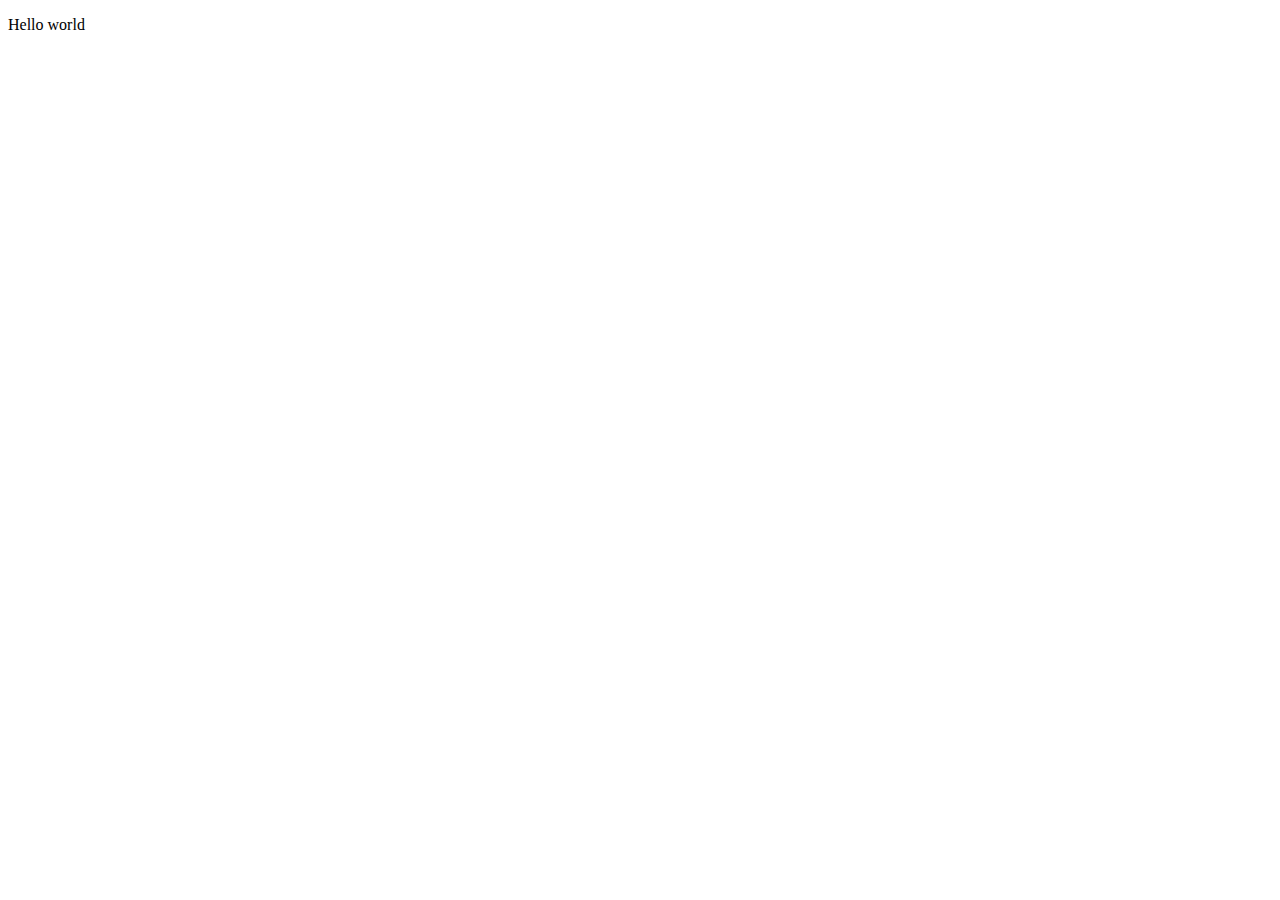
==== portfolio.html @ b16a6ef0 "create new project structure" ====
<!DOCTYPE html>
<html lang="pl">
  <head>
    <meta charset="UTF-8" />
    <meta http-equiv="X-UA-Compatible" content="IE=edge" />
    <meta name="viewport" content="width=device-width, initial-scale=1.0" />
    <title>Portfolio</title>
    <link rel="stylesheet" href="./css/styles.css" />
    <link rel="preconnect" href="https://fonts.googleapis.com" />
    <link rel="preconnect" href="https://fonts.gstatic.com" crossorigin />
    <link
      href="https://fonts.googleapis.com/css2?family=Raleway:wght@700&family=Roboto:wght@400;500;700;900&display=swap"
      rel="stylesheet"
    />
  </head>
  <body>
    <p>Hello world</p>
  </body>
</html>
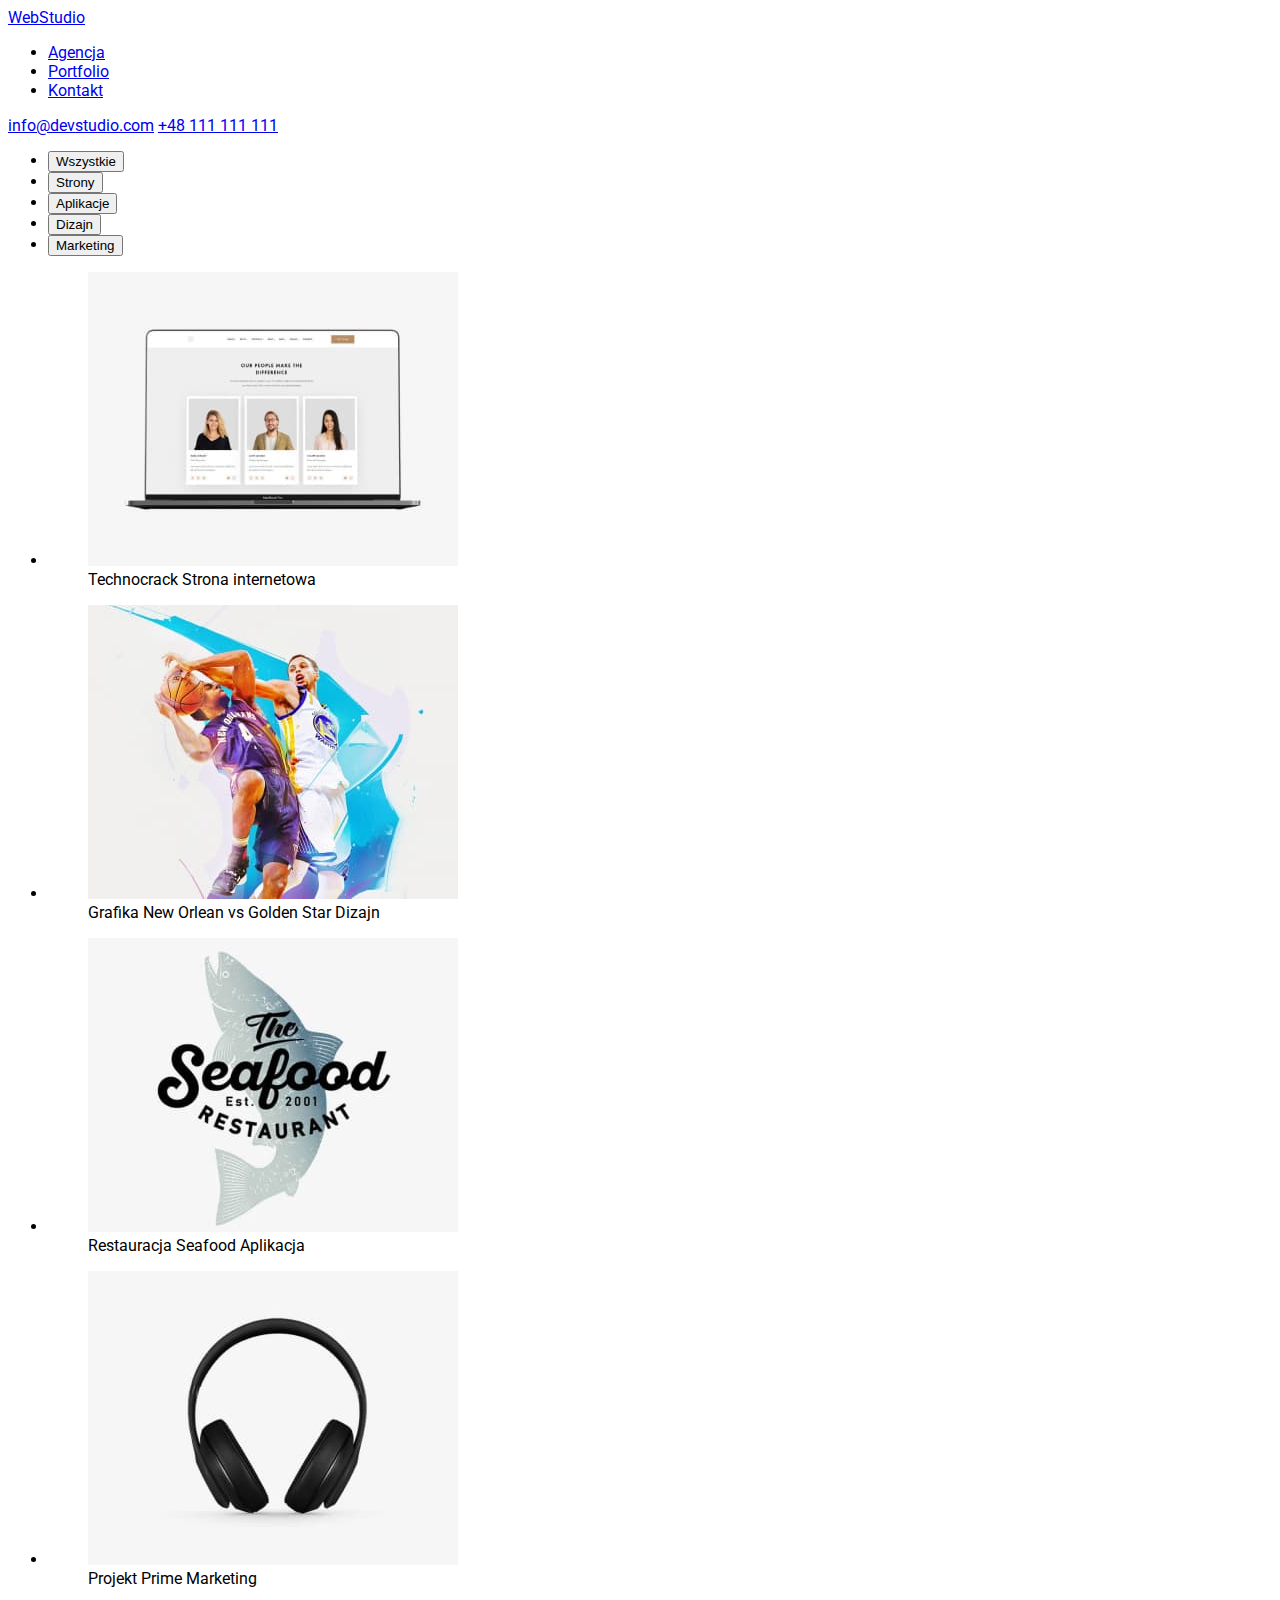
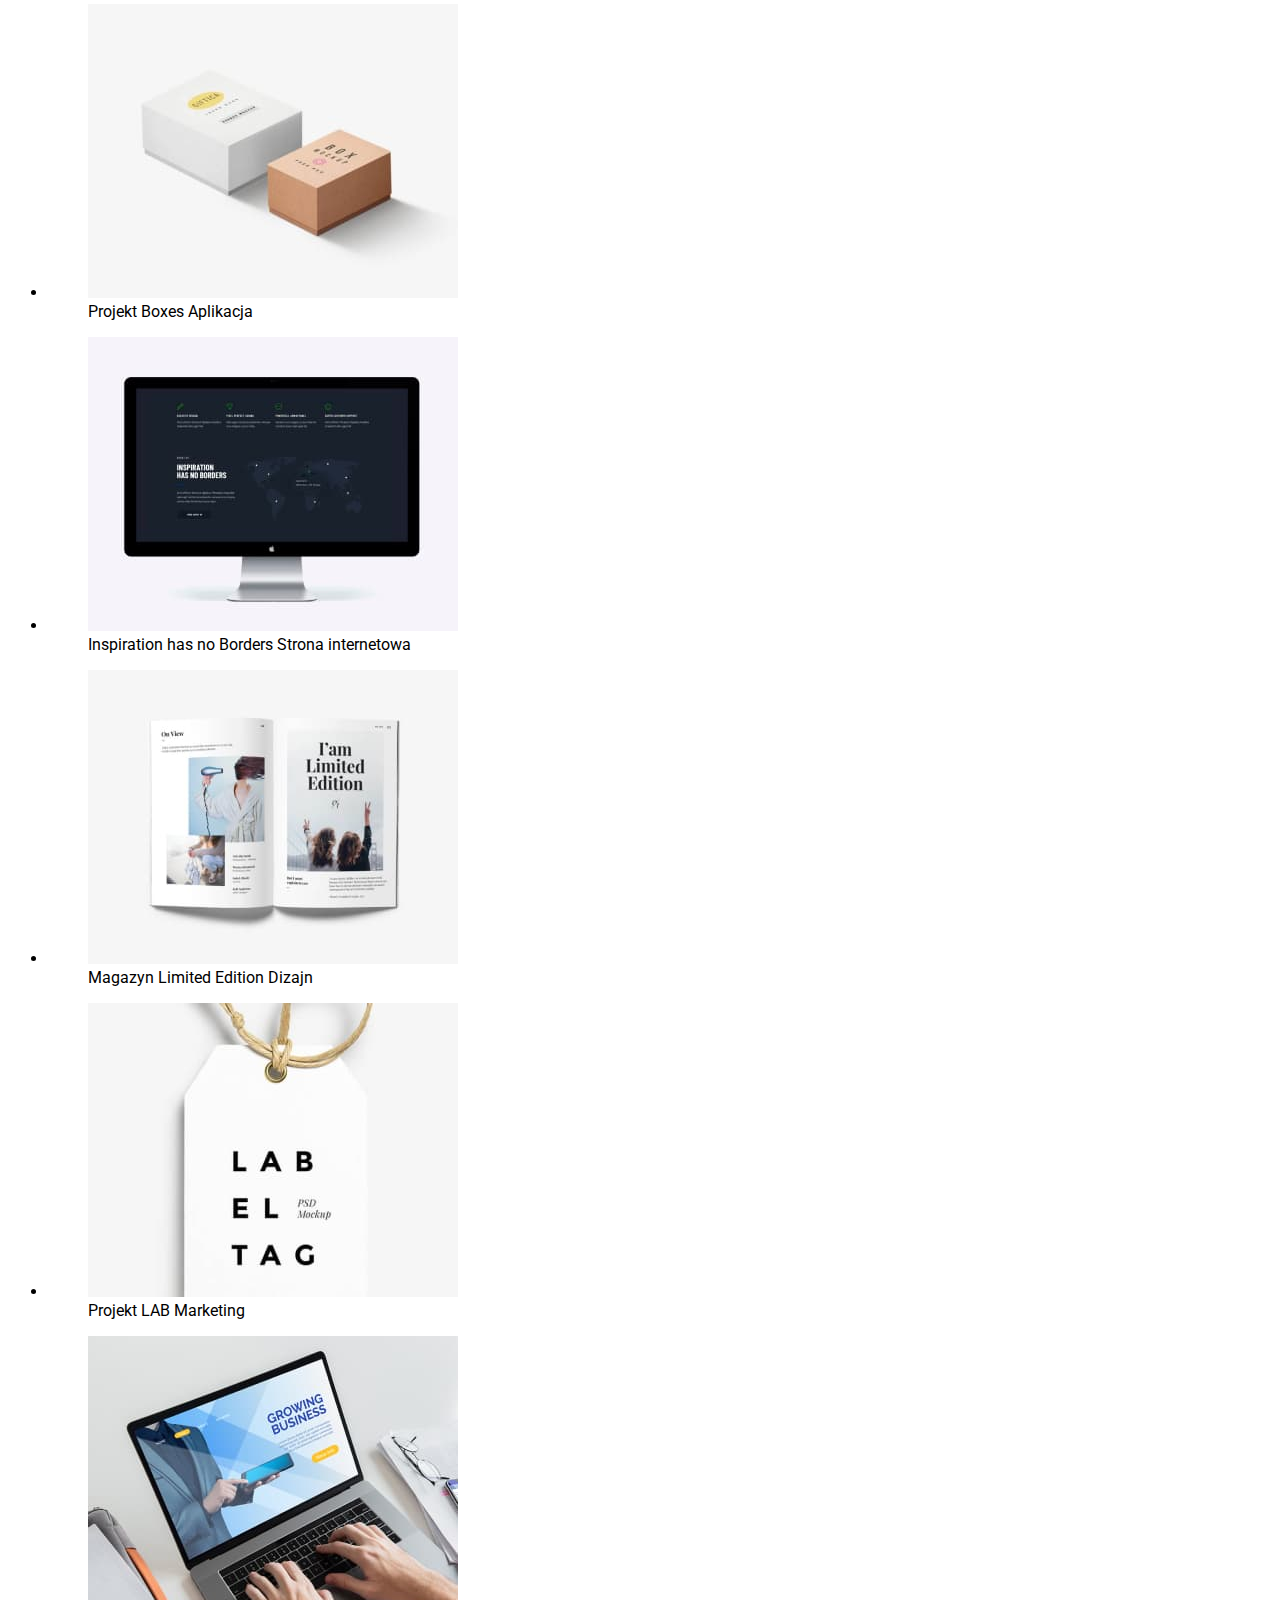
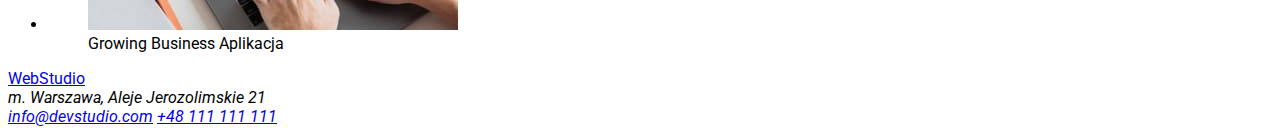
==== commit 02e9d5bb: "portfolio.html" ====
--- a/portfolio.html
+++ b/portfolio.html
@@ -14,6 +14,147 @@
     />
   </head>
   <body>
-    <p>Hello world</p>
+    <header>
+      <nav>
+        <a href="./index.html">WebStudio</a>
+        <ul>
+          <li><a href="Agencja">Agencja</a></li>
+          <li><a href="./portfolio.html">Portfolio</a></li>
+          <li><a href="Kontakt">Kontakt</a></li>
+        </ul>
+      </nav>
+      <a href="mailto:info@devstudio.com">info@devstudio.com</a>
+      <a href="tel:+48111111111">+48 111 111 111</a>
+    </header>
+    <div>
+      <ul class="button">
+        <li><button type="button">Wszystkie</button></li>
+        <li><button type="button">Strony</button></li>
+        <li><button type="button">Aplikacje</button></li>
+        <li><button type="button">Dizajn</button></li>
+        <li><button type="button">Marketing</button></li>
+      </ul>
+    </div>
+    <main>
+      <ul>
+        <li>
+          <figure>
+            <img
+              src="./images/Portfolio/Technocrack.jpg"
+              alt="Technocrack"
+              width="370"
+              height="294"
+            />
+            <figcaption>Technocrack Strona internetowa</figcaption>
+          </figure>
+        </li>
+
+        <li>
+          <figure>
+            <img
+              src="./images/Portfolio/New Orlean-vs-Golden-Star.jpg"
+              alt="NBA poster"
+              width="370"
+              height="294"
+            />
+            <figcaption>Grafika New Orlean vs Golden Star Dizajn</figcaption>
+          </figure>
+        </li>
+
+        <li>
+          <figure>
+            <img
+              src="./images/Portfolio/Restauracja-Seafood.jpg"
+              alt="Restauracja Seafood"
+              width="370"
+              height="294"
+            />
+            <figcaption>Restauracja Seafood Aplikacja</figcaption>
+          </figure>
+        </li>
+
+        <li>
+          <figure>
+            <img
+              src="./images/Portfolio/Projekt-Prime.jpg"
+              alt="Sluchawki"
+              width="370"
+              height="294"
+            />
+            <figcaption>Projekt Prime Marketing</figcaption>
+          </figure>
+        </li>
+
+        <li>
+          <figure>
+            <img
+              src="./images/Portfolio/Projekt-Boxes.jpg"
+              alt="Kartony"
+              width="370"
+              height="294"
+            />
+            <figcaption>Projekt Boxes Aplikacja</figcaption>
+          </figure>
+        </li>
+
+        <li>
+          <figure>
+            <img
+              src="./images/Portfolio/Inspiration-has-no-Borders.jpg"
+              alt="Monitor"
+              width="370"
+              height="294"
+            />
+            <figcaption>
+              Inspiration has no Borders Strona internetowa
+            </figcaption>
+          </figure>
+        </li>
+
+        <li>
+          <figure>
+            <img
+              src="./images/Portfolio/Magazyn-Limited-Edition.jpg"
+              alt="Czasopismo"
+              width="370"
+              height="294"
+            />
+            <figcaption>Magazyn Limited Edition Dizajn</figcaption>
+          </figure>
+        </li>
+
+        <li>
+          <figure>
+            <img
+              src="./images/Portfolio/Projekt-LAB.jpg"
+              alt="Etykieta LAB"
+              width="370"
+              height="294"
+            />
+            <figcaption>Projekt LAB Marketing</figcaption>
+          </figure>
+        </li>
+
+        <li>
+          <figure>
+            <img
+              src="./images/Portfolio/Growing-Business.jpg"
+              alt="Laptop Growing Business"
+              width="370"
+              height="294"
+            />
+            <figcaption>Growing Business Aplikacja</figcaption>
+          </figure>
+        </li>
+      </ul>
+    </main>
+    <footer>
+      <a href="WebStudio">WebStudio</a>
+      <address>m. Warszawa, Aleje Jerozolimskie 21</address>
+      <address>
+        <a href="mailto:info@devstudio.com">info@devstudio.com</a>
+        <a href="tel:+48111111111">+48 111 111 111</a>
+      </address>
+    </footer>
   </body>
 </html>
--- a/css/styles.css
+++ b/css/styles.css
@@ -0,0 +1,7 @@
+body {
+  font-family: "Roboto", sans-serif;
+}
+
+.button {
+  cursor: pointer;
+}
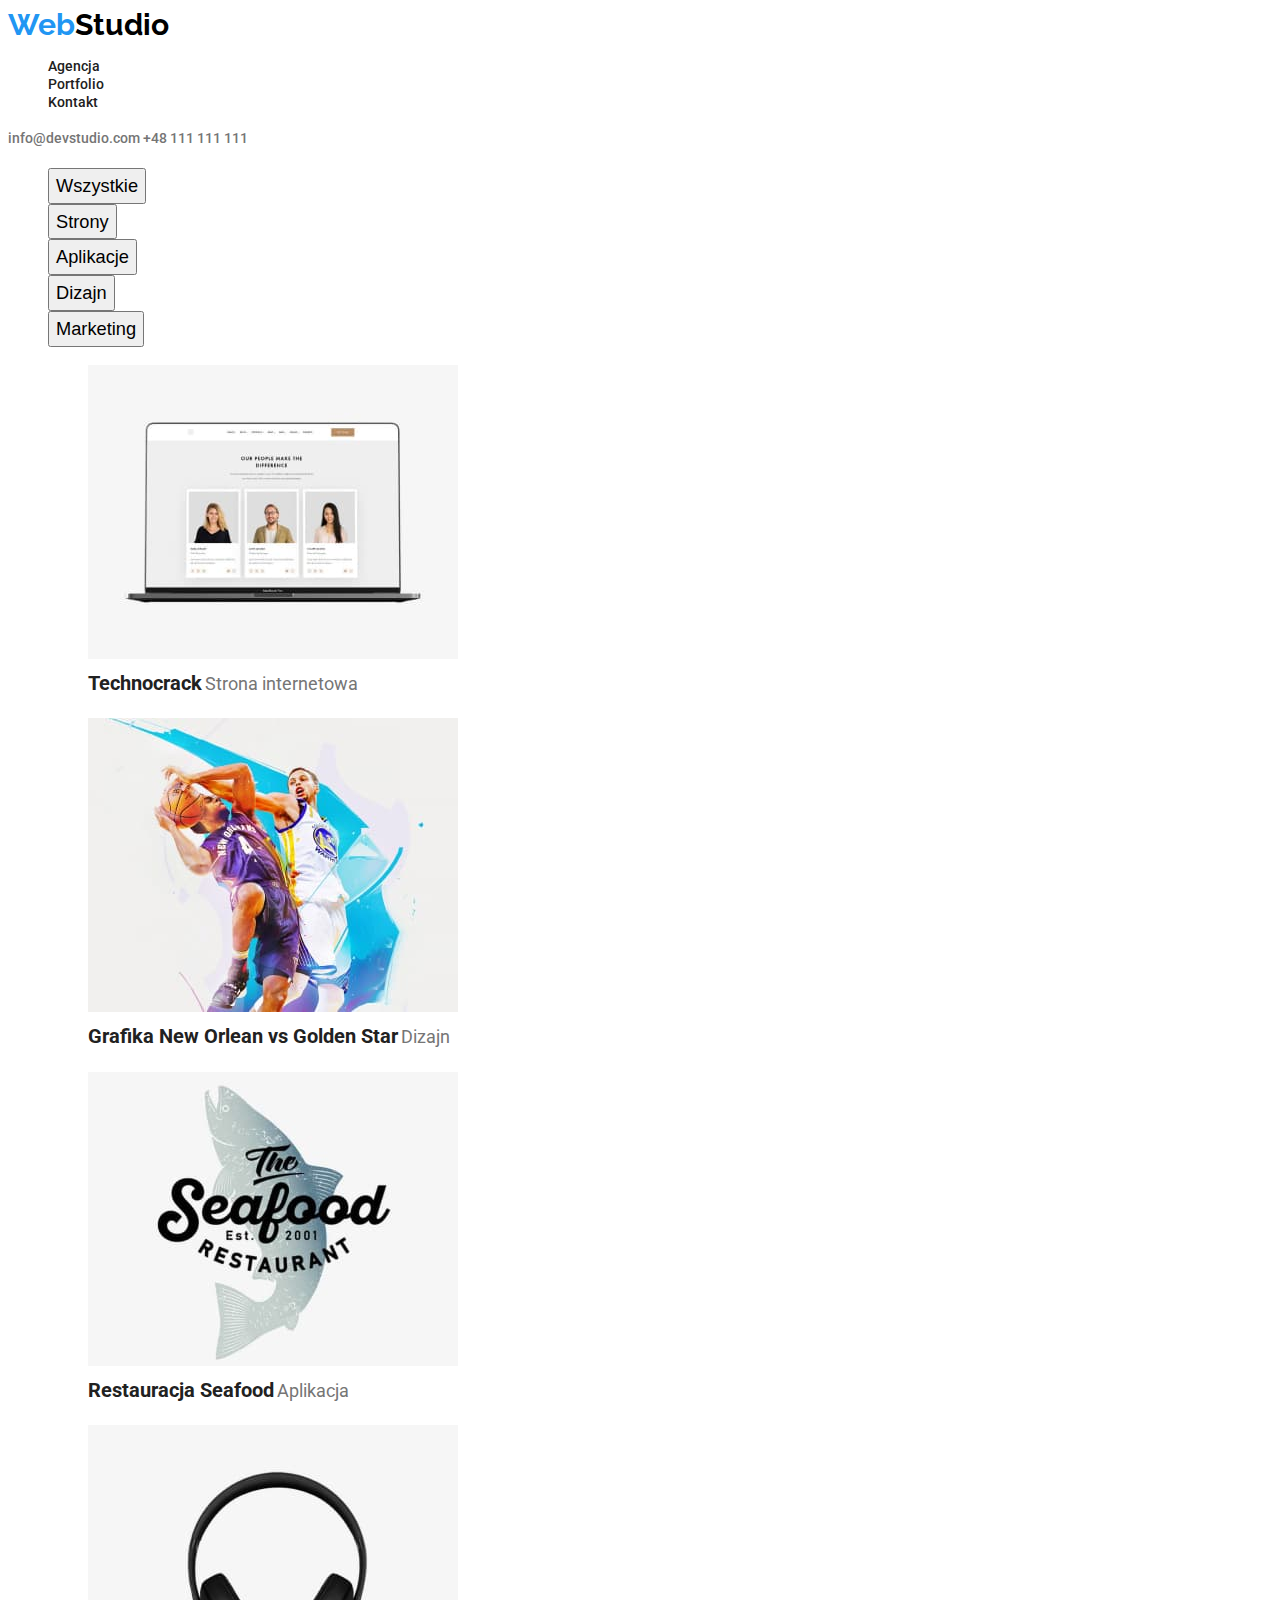
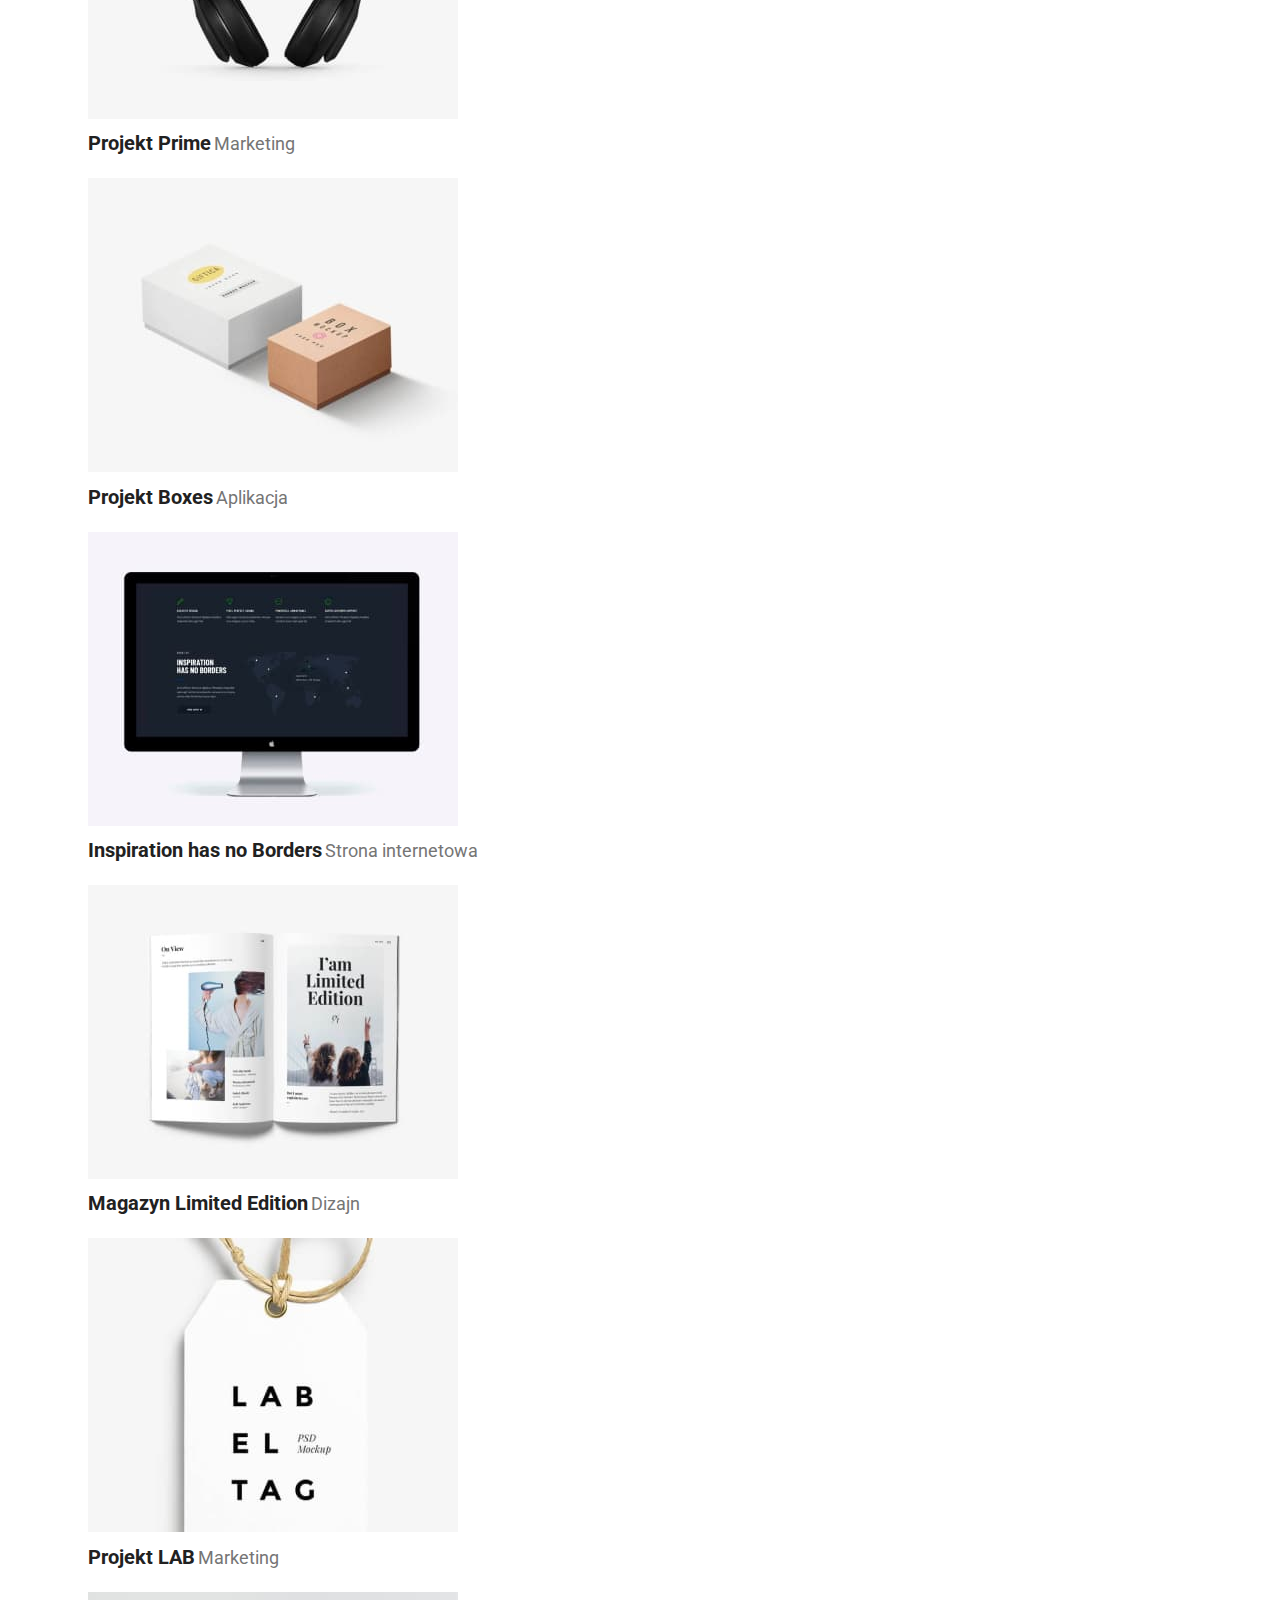
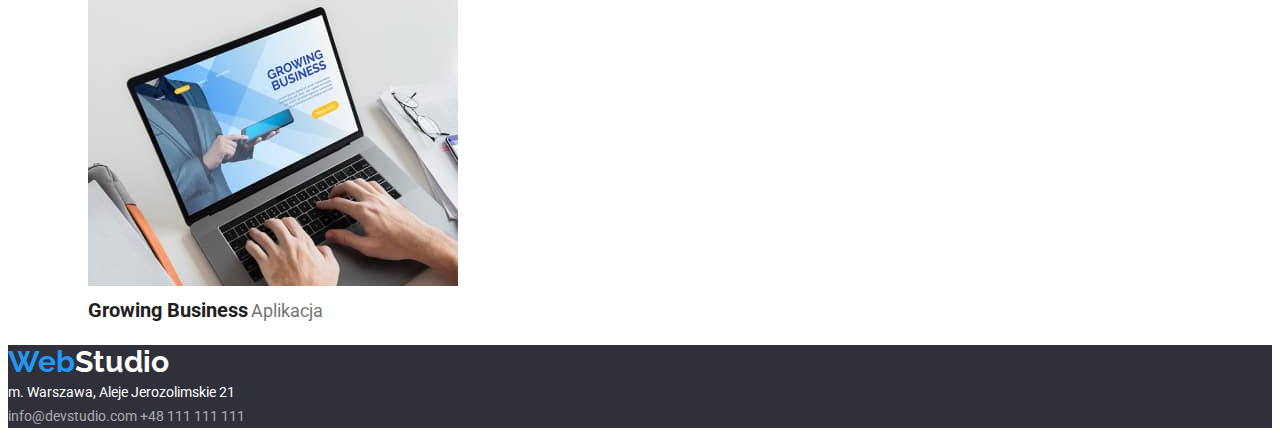
==== commit 31ba21bc: "fix: styles.css" ====
--- a/portfolio.html
+++ b/portfolio.html
@@ -16,27 +16,32 @@
   <body>
     <header>
       <nav>
-        <a href="./index.html">WebStudio</a>
-        <ul>
-          <li><a href="Agencja">Agencja</a></li>
-          <li><a href="./portfolio.html">Portfolio</a></li>
-          <li><a href="Kontakt">Kontakt</a></li>
+        <a class="logo" href="./index.html"
+          ><span class="logo-color-1">Web</span
+          ><span class="logo-color-2">Studio</span></a
+        >
+        <ul class="list">
+          <li><a class="link" href="Agencja">Agencja</a></li>
+          <li><a class="link" href="./portfolio.html">Portfolio</a></li>
+          <li><a class="link" href="Kontakt">Kontakt</a></li>
         </ul>
       </nav>
-      <a href="mailto:info@devstudio.com">info@devstudio.com</a>
-      <a href="tel:+48111111111">+48 111 111 111</a>
+      <a class="link contact" href="mailto:info@devstudio.com"
+        >info@devstudio.com</a
+      >
+      <a class="link contact" href="tel:+48111111111">+48 111 111 111</a>
     </header>
-    <div>
-      <ul class="button">
-        <li><button type="button">Wszystkie</button></li>
-        <li><button type="button">Strony</button></li>
-        <li><button type="button">Aplikacje</button></li>
-        <li><button type="button">Dizajn</button></li>
-        <li><button type="button">Marketing</button></li>
-      </ul>
-    </div>
     <main>
-      <ul>
+      <div>
+        <ul class="menu">
+          <li><button class="menu-button" type="button">Wszystkie</button></li>
+          <li><button class="menu-button" type="button">Strony</button></li>
+          <li><button class="menu-button" type="button">Aplikacje</button></li>
+          <li><button class="menu-button" type="button">Dizajn</button></li>
+          <li><button class="menu-button" type="button">Marketing</button></li>
+        </ul>
+      </div>
+      <ul class="list">
         <li>
           <figure>
             <img
@@ -45,22 +50,26 @@
               width="370"
               height="294"
             />
-            <figcaption>Technocrack Strona internetowa</figcaption>
+            <figcaption>
+              <span class="title">Technocrack</span>
+              <span class="title-description">Strona internetowa</span>
+            </figcaption>
           </figure>
         </li>
-
         <li>
           <figure>
             <img
-              src="./images/Portfolio/New Orlean-vs-Golden-Star.jpg"
+              src="./images/Portfolio/new-orlean-vs-golden-star.jpg"
               alt="NBA poster"
               width="370"
               height="294"
             />
-            <figcaption>Grafika New Orlean vs Golden Star Dizajn</figcaption>
+            <figcaption>
+              <span class="title">Grafika New Orlean vs Golden Star</span>
+              <span class="title-description">Dizajn</span>
+            </figcaption>
           </figure>
         </li>
-
         <li>
           <figure>
             <img
@@ -69,10 +78,12 @@
               width="370"
               height="294"
             />
-            <figcaption>Restauracja Seafood Aplikacja</figcaption>
+            <figcaption>
+              <span class="title">Restauracja Seafood</span>
+              <span class="title-description">Aplikacja</span>
+            </figcaption>
           </figure>
         </li>
-
         <li>
           <figure>
             <img
@@ -81,10 +92,12 @@
               width="370"
               height="294"
             />
-            <figcaption>Projekt Prime Marketing</figcaption>
+            <figcaption>
+              <span class="title">Projekt Prime</span>
+              <span class="title-description">Marketing</span>
+            </figcaption>
           </figure>
         </li>
-
         <li>
           <figure>
             <img
@@ -93,10 +106,12 @@
               width="370"
               height="294"
             />
-            <figcaption>Projekt Boxes Aplikacja</figcaption>
+            <figcaption>
+              <span class="title">Projekt Boxes</span>
+              <span class="title-description">Aplikacja</span>
+            </figcaption>
           </figure>
         </li>
-
         <li>
           <figure>
             <img
@@ -106,11 +121,11 @@
               height="294"
             />
             <figcaption>
-              Inspiration has no Borders Strona internetowa
+              <span class="title">Inspiration has no Borders</span>
+              <span class="title-description">Strona internetowa</span>
             </figcaption>
           </figure>
         </li>
-
         <li>
           <figure>
             <img
@@ -119,10 +134,12 @@
               width="370"
               height="294"
             />
-            <figcaption>Magazyn Limited Edition Dizajn</figcaption>
+            <figcaption>
+              <span class="title">Magazyn Limited Edition</span>
+              <span class="title-description">Dizajn</span>
+            </figcaption>
           </figure>
         </li>
-
         <li>
           <figure>
             <img
@@ -131,10 +148,12 @@
               width="370"
               height="294"
             />
-            <figcaption>Projekt LAB Marketing</figcaption>
+            <figcaption>
+              <span class="title">Projekt LAB</span>
+              <span class="title-description">Marketing</span>
+            </figcaption>
           </figure>
         </li>
-
         <li>
           <figure>
             <img
@@ -143,17 +162,27 @@
               width="370"
               height="294"
             />
-            <figcaption>Growing Business Aplikacja</figcaption>
+            <figcaption>
+              <span class="title">Growing Business</span>
+              <span class="title-description">Aplikacja</span>
+            </figcaption>
           </figure>
         </li>
       </ul>
     </main>
-    <footer>
-      <a href="WebStudio">WebStudio</a>
-      <address>m. Warszawa, Aleje Jerozolimskie 21</address>
+    <footer class="wrapper">
+      <a class="logo" href="./index.html"
+        ><span class="logo-color-1">Web</span
+        ><span class="logo-color-3">Studio</span></a
+      >
+      <address class="address-details">
+        m. Warszawa, Aleje Jerozolimskie 21
+      </address>
       <address>
-        <a href="mailto:info@devstudio.com">info@devstudio.com</a>
-        <a href="tel:+48111111111">+48 111 111 111</a>
+        <a class="link-color" href="mailto:info@devstudio.com"
+          >info@devstudio.com</a
+        >
+        <a class="link-color" href="tel:+48111111111">+48 111 111 111</a>
       </address>
     </footer>
   </body>
--- a/css/styles.css
+++ b/css/styles.css
@@ -1,7 +1,149 @@
-body {
-  font-family: "Roboto", sans-serif;
+:root {
+  --brand-font: "Roboto", sans-serif;
+  --brand-color: #2196f3;
+  --brand-text-color: #757575;
+  --brand-bg-color: #2f303a;
 }
 
-.button {
+body {
+  color: var(--brand-text-color);
+  font-family: var(--brand-font);
+  font-size: 14px;
+  line-height: 24px;
+}
+
+/* nawigacja */
+.logo {
+  font-family: "Raleway";
+  font-weight: 700;
+  font-size: 1.86rem;
+  line-height: 2.18rem;
+  text-decoration: none;
+}
+.logo-color-1 {
+  color: var(--brand-color);
+}
+.logo-color-2 {
+  color: #000000;
+}
+
+.logo-color-3 {
+  color: #ffffff;
+  font-style: normal;
+}
+
+.list {
+  list-style-type: none;
+  line-height: 1.14rem;
+}
+
+.link {
+  font-weight: 500;
+  color: #212121;
+  list-style-type: none;
+  text-decoration: none;
+}
+.link:hover,
+.link:focus {
+  color: var(--brand-color);
+}
+.contact {
+  color: var(--brand-text-color);
+}
+
+/* pierwszy div */
+.wrapper {
+  background-color: var(--brand-bg-color);
+}
+.header {
+  font-weight: 900;
+  font-size: 3.14rem;
+  line-height: 4.28;
+  color: #ffffff;
+  text-align: center;
+}
+.order-button {
+  background: var(--brand-color);
+  color: #ffffff;
+  font-weight: 700;
+  font-size: 1.14rem;
+  line-height: 2.14rem;
+  text-align: center;
   cursor: pointer;
 }
+
+.menu,
+button {
+  font-weight: 500;
+  font-size: 1.14rem;
+  line-height: 1.86rem;
+  list-style-type: none;
+  cursor: pointer;
+}
+
+.menu-button:hover,
+.menu-button:focus {
+  background: var(--brand-color);
+  color: #ffffff;
+  font-weight: 500;
+  font-size: 1.14rem;
+  line-height: 1.86rem;
+}
+
+/* main - sekcja z tekstem */
+.secondary-header {
+  font-weight: 700;
+  font-size: 1rem;
+  line-height: 1.14rem;
+  color: #212121;
+  text-transform: uppercase;
+}
+
+/* Czym się zajmujemy i zespół */
+.article-header {
+  font-weight: 700;
+  font-size: 2.57rem;
+  line-height: 3rem;
+  color: #212121;
+  text-align: center;
+}
+.wrapper2 {
+  background-color: #f5f4fa;
+}
+
+.name {
+  font-weight: 500;
+  font-size: 1.14rem;
+  line-height: 1.34rem;
+  color: #212121;
+  text-align: center;
+}
+.job-description {
+  font-size: 1.14rem;
+  line-height: 18.75px;
+  text-align: center;
+}
+
+.title {
+  font-weight: 700;
+  font-size: 1.28rem;
+  line-height: 2.57rem;
+  color: #212121;
+}
+
+.title-description {
+  font-size: 1.14rem;
+  line-height: 2.14rem;
+}
+
+/* footer */
+.address-details {
+  color: #ffffff;
+  font-style: normal;
+}
+
+.link-color {
+  color: rgba(255, 255, 255, 0.6);
+  text-decoration: none;
+  font-style: normal;
+}
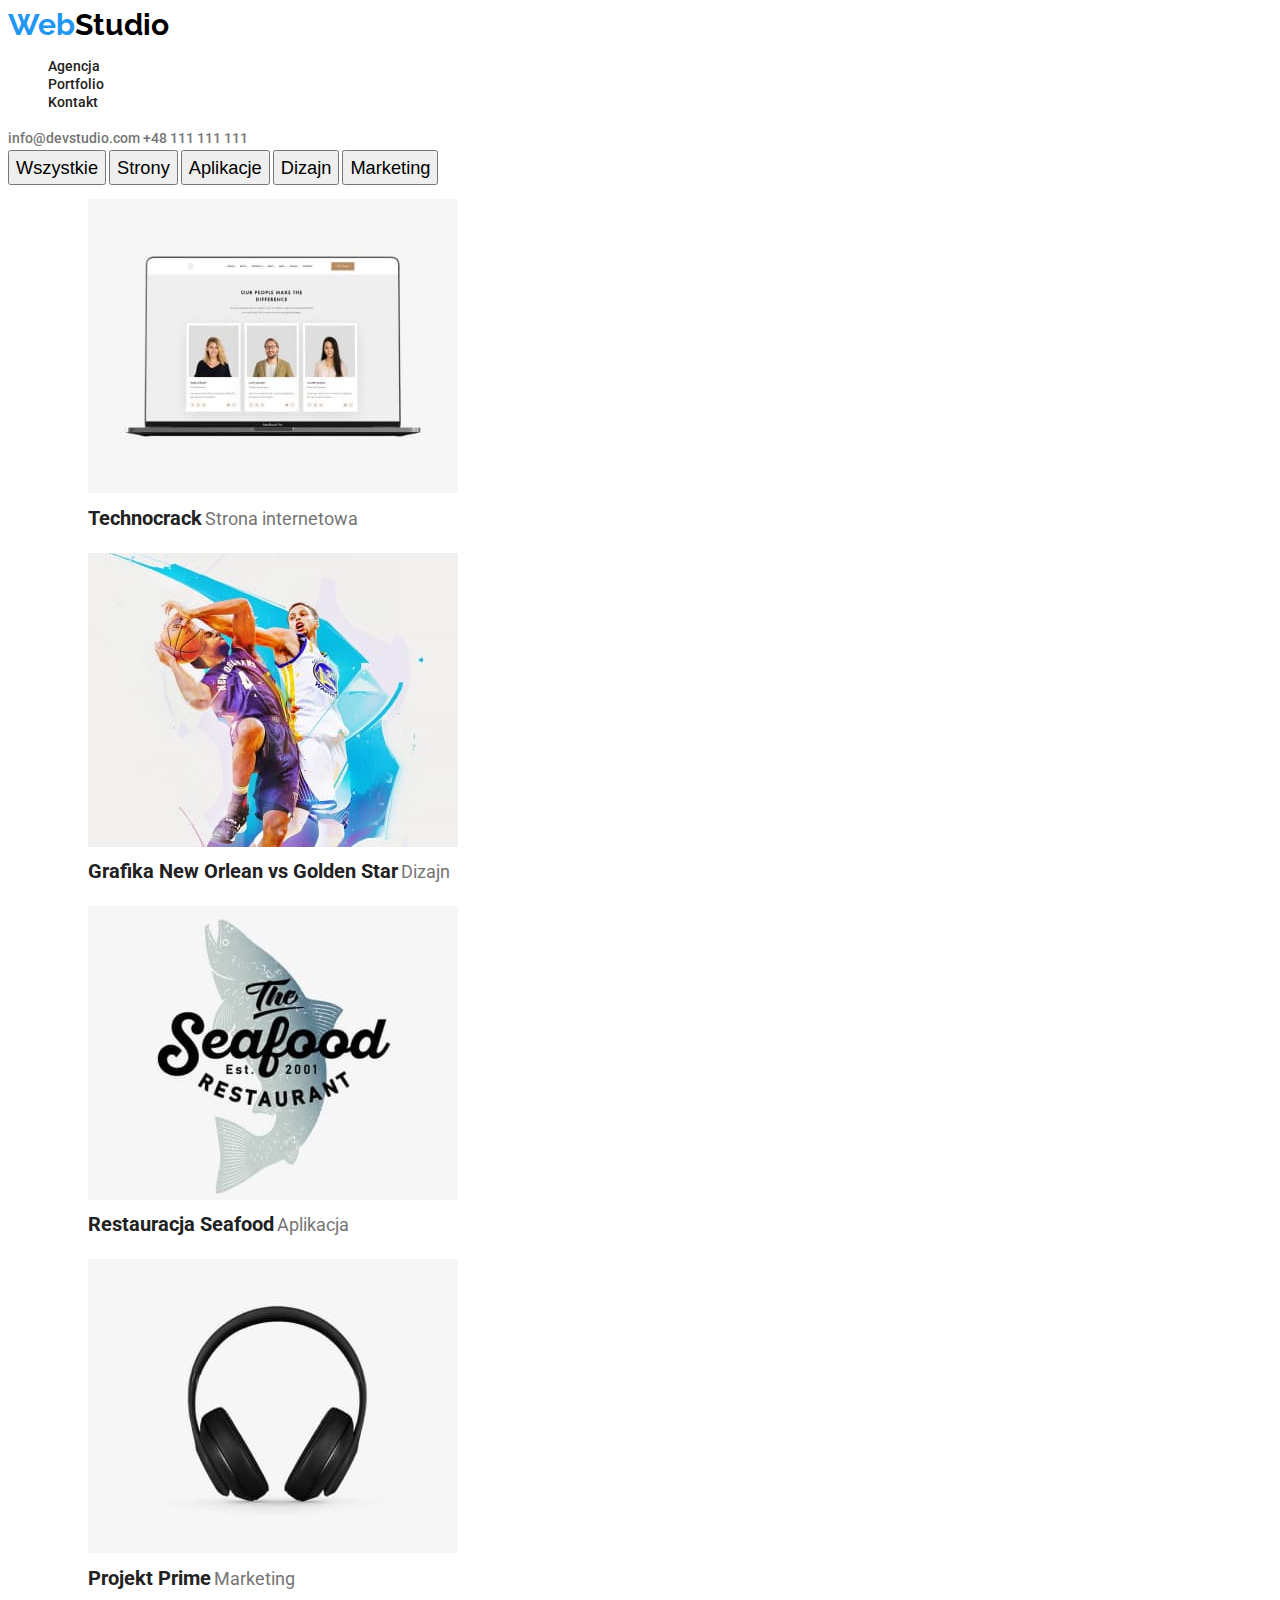
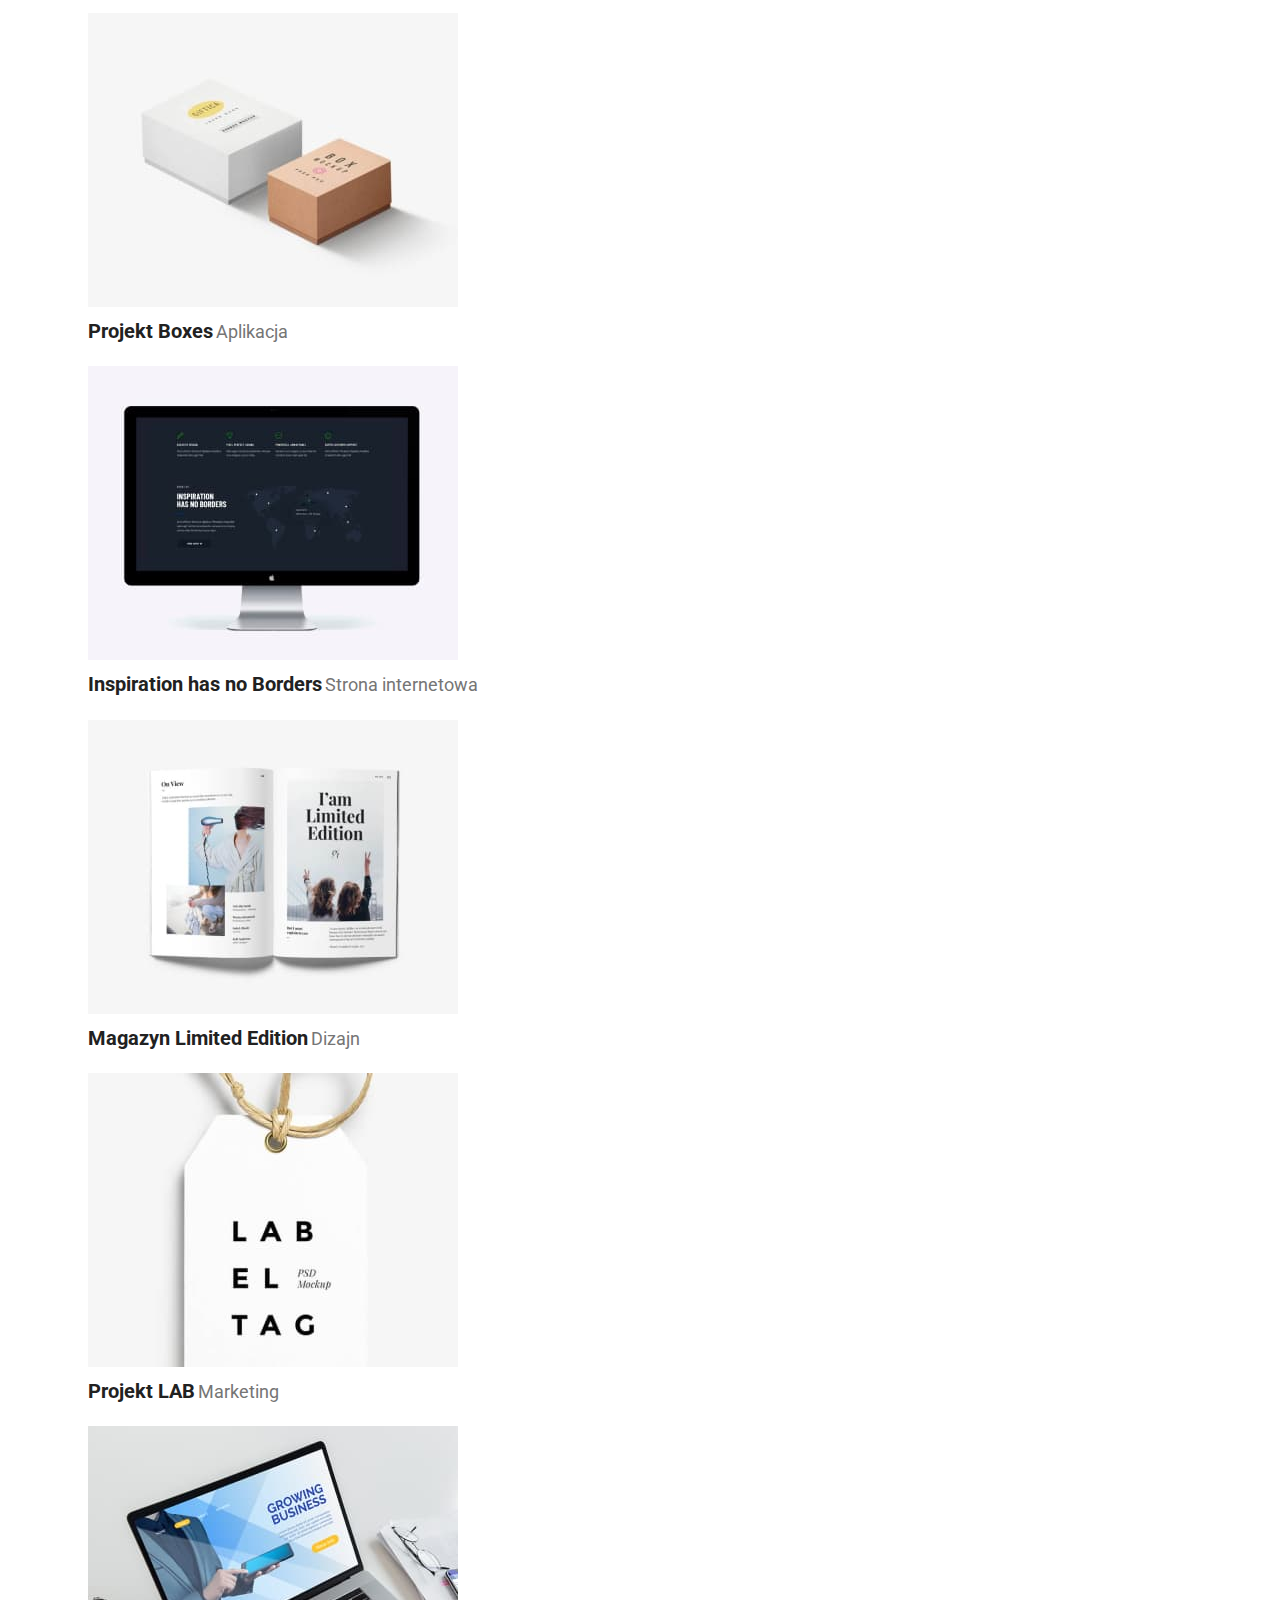
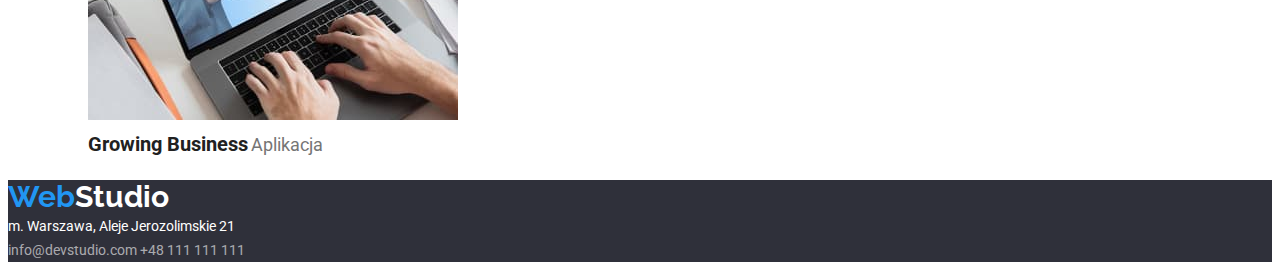
==== commit 62a23335: "fix: portfolio.html" ====
--- a/portfolio.html
+++ b/portfolio.html
@@ -33,13 +33,11 @@
     </header>
     <main>
       <div>
-        <ul class="menu">
-          <li><button class="menu-button" type="button">Wszystkie</button></li>
-          <li><button class="menu-button" type="button">Strony</button></li>
-          <li><button class="menu-button" type="button">Aplikacje</button></li>
-          <li><button class="menu-button" type="button">Dizajn</button></li>
-          <li><button class="menu-button" type="button">Marketing</button></li>
-        </ul>
+        <button class="menu-button" type="button">Wszystkie</button>
+        <button class="menu-button" type="button">Strony</button>
+        <button class="menu-button" type="button">Aplikacje</button>
+        <button class="menu-button" type="button">Dizajn</button>
+        <button class="menu-button" type="button">Marketing</button>
       </div>
       <ul class="list">
         <li>
@@ -73,8 +71,8 @@
         <li>
           <figure>
             <img
-              src="./images/Portfolio/Restauracja-Seafood.jpg"
-              alt="Restauracja Seafood"
+              src="./images/Portfolio/seafood-restaurant.jpg"
+              alt="seafood restaurant"
               width="370"
               height="294"
             />
@@ -87,8 +85,8 @@
         <li>
           <figure>
             <img
-              src="./images/Portfolio/Projekt-Prime.jpg"
-              alt="Sluchawki"
+              src="./images/Portfolio/project-prime.jpg"
+              alt="Headphones"
               width="370"
               height="294"
             />
@@ -101,8 +99,8 @@
         <li>
           <figure>
             <img
-              src="./images/Portfolio/Projekt-Boxes.jpg"
-              alt="Kartony"
+              src="./images/Portfolio/project-boxes.jpg"
+              alt="Boxes"
               width="370"
               height="294"
             />
@@ -129,8 +127,8 @@
         <li>
           <figure>
             <img
-              src="./images/Portfolio/Magazyn-Limited-Edition.jpg"
-              alt="Czasopismo"
+              src="./images/Portfolio/limited-edition-magazine.jpg"
+              alt="magazine"
               width="370"
               height="294"
             />
@@ -143,8 +141,8 @@
         <li>
           <figure>
             <img
-              src="./images/Portfolio/Projekt-LAB.jpg"
-              alt="Etykieta LAB"
+              src="./images/Portfolio/project-lab.jpg"
+              alt="LAB label"
               width="370"
               height="294"
             />
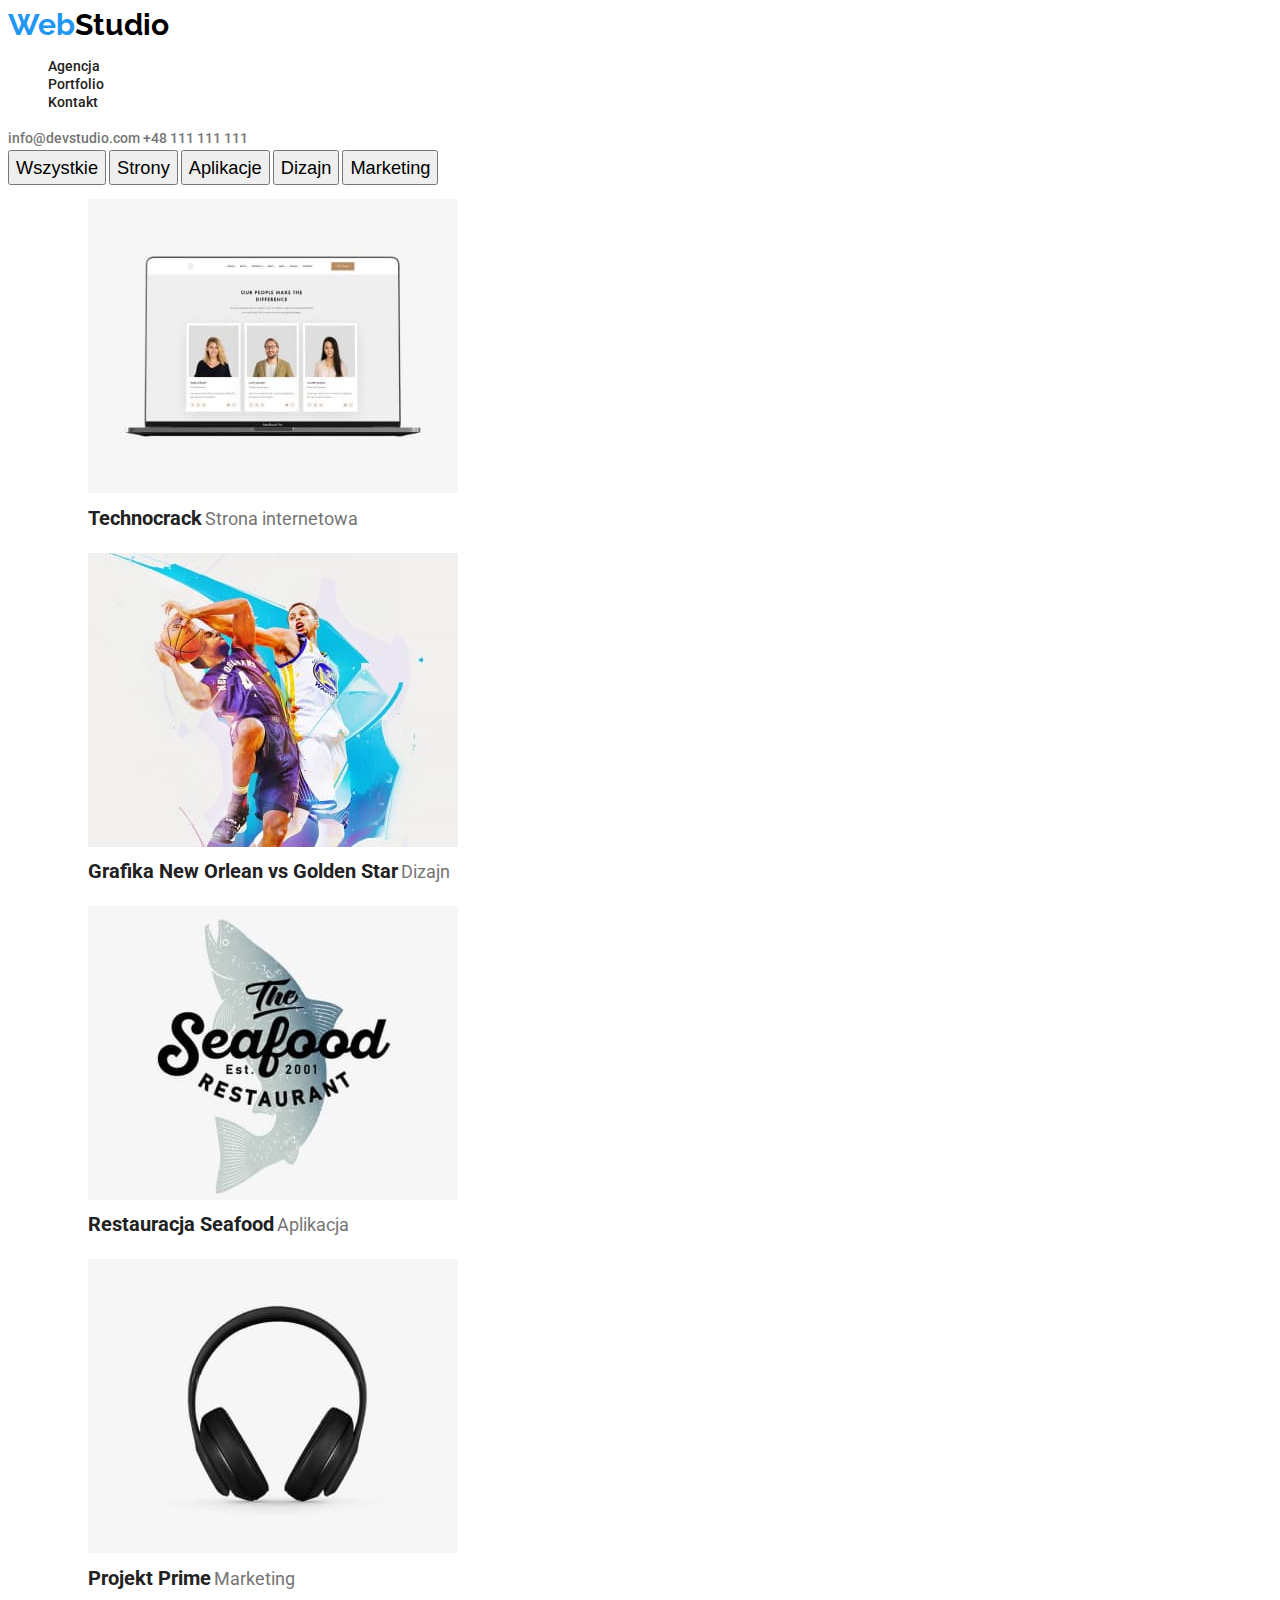
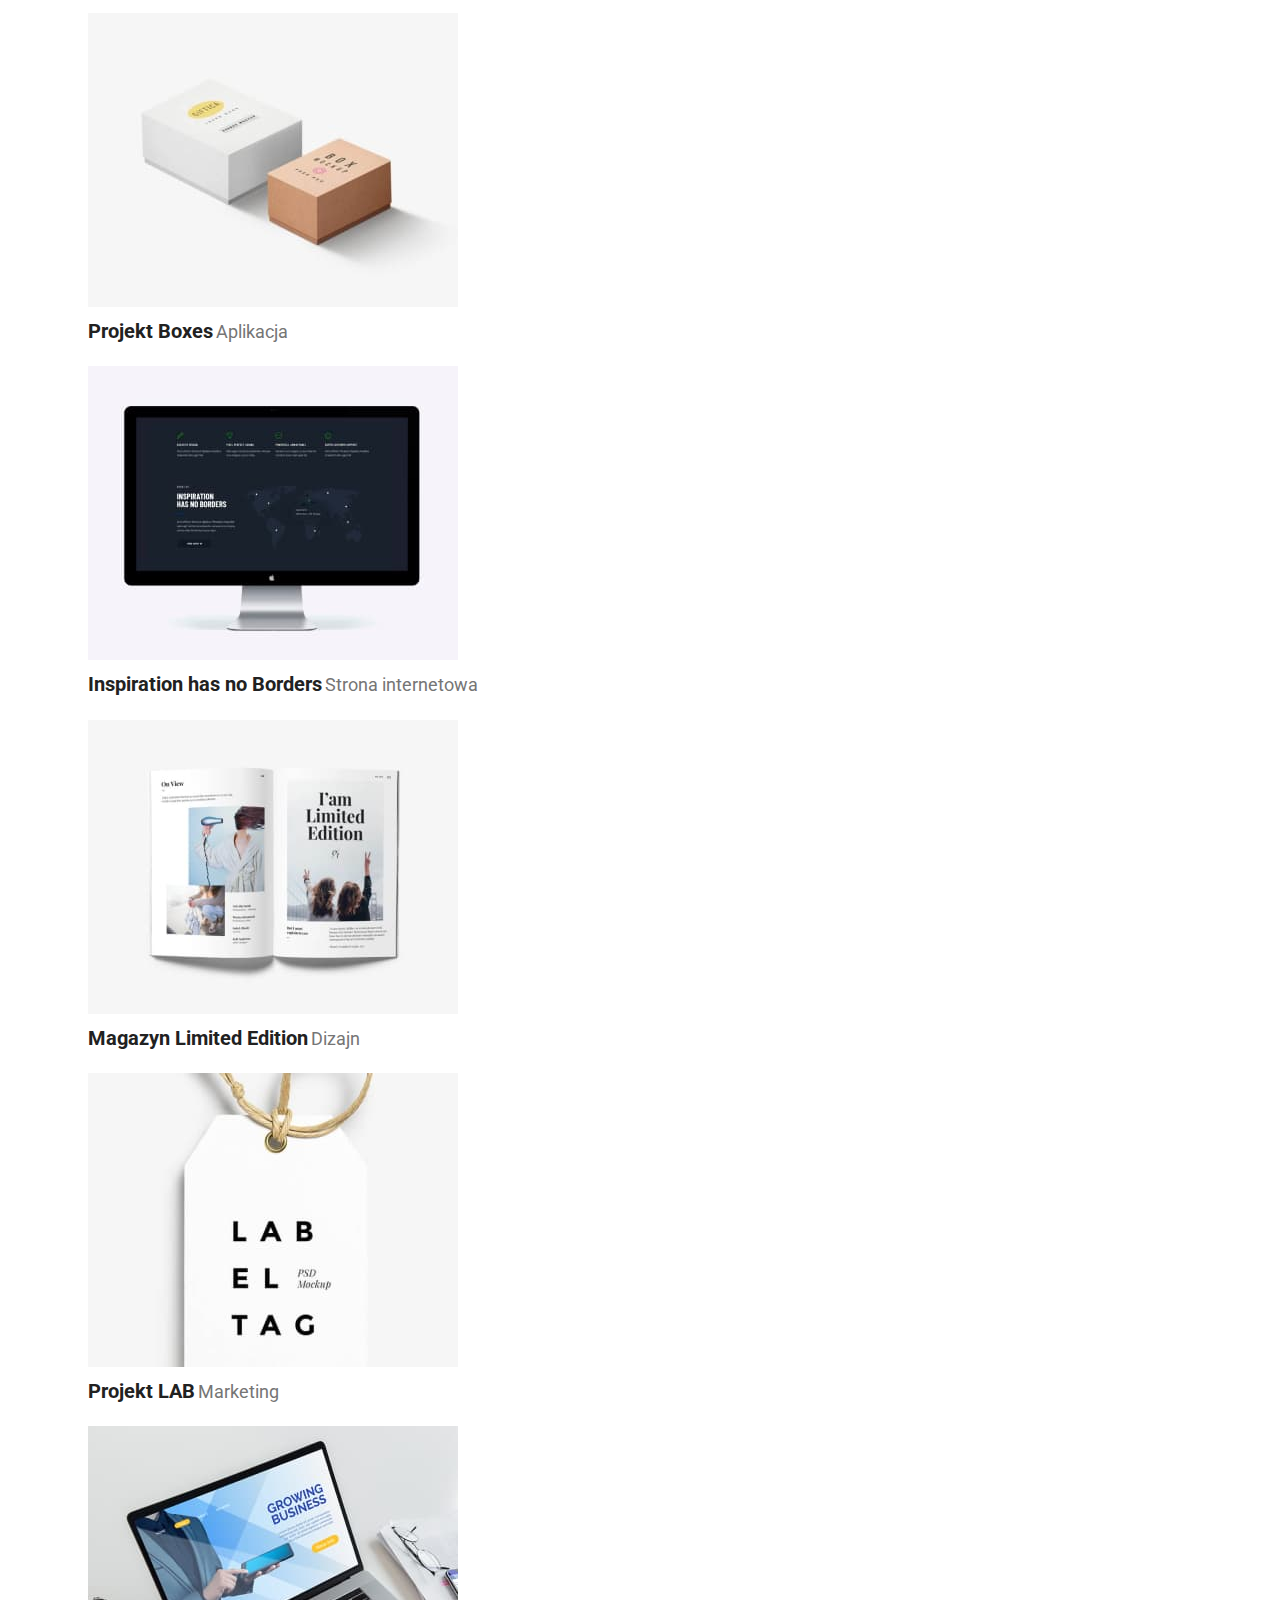
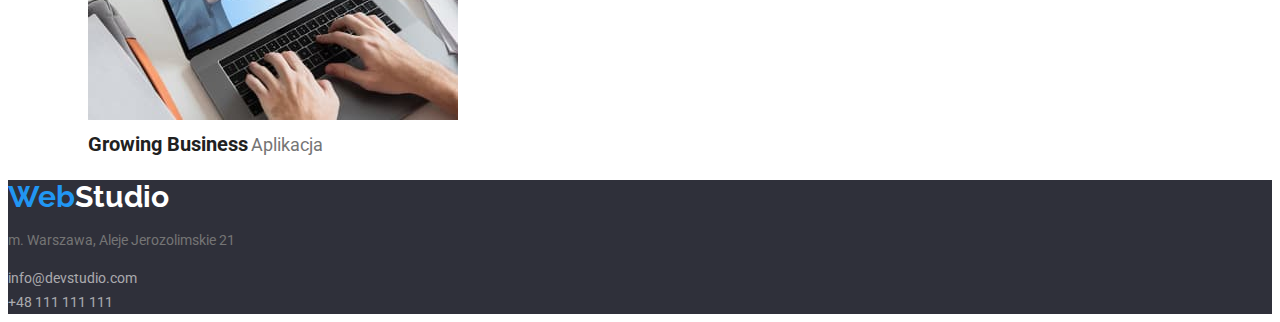
==== commit dea42c71: "fix: footer (HTML+CSS)" ====
--- a/portfolio.html
+++ b/portfolio.html
@@ -173,13 +173,13 @@
         ><span class="logo-color-1">Web</span
         ><span class="logo-color-3">Studio</span></a
       >
+      <p>m. Warszawa, Aleje Jerozolimskie 21</p>
       <address class="address-details">
-        m. Warszawa, Aleje Jerozolimskie 21
-      </address>
-      <address>
         <a class="link-color" href="mailto:info@devstudio.com"
           >info@devstudio.com</a
         >
+      </address>
+      <address>
         <a class="link-color" href="tel:+48111111111">+48 111 111 111</a>
       </address>
     </footer>
--- a/css/styles.css
+++ b/css/styles.css
@@ -29,7 +29,6 @@
 
 .logo-color-3 {
   color: #ffffff;
-  font-style: normal;
 }
 
 .list {
